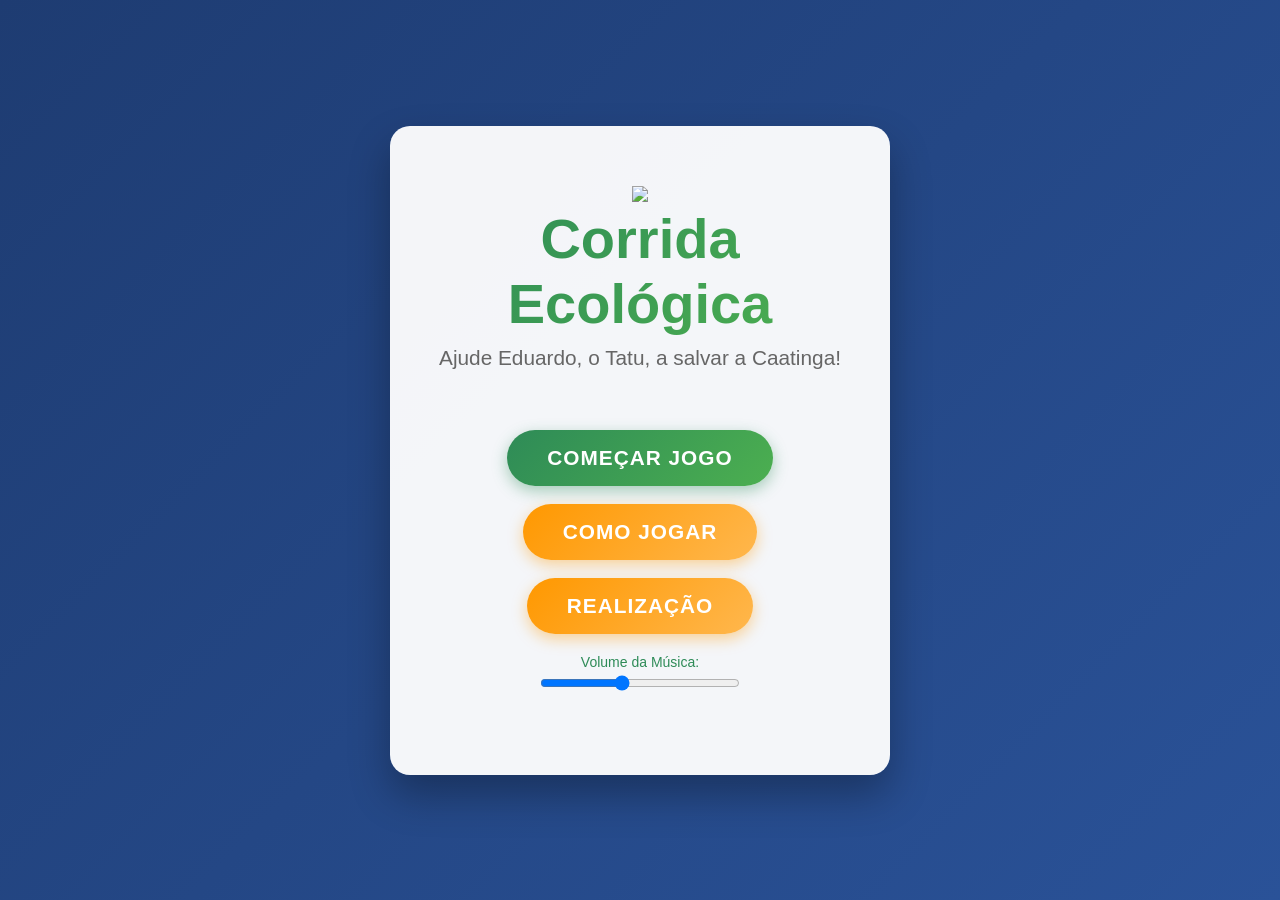
==== portfolio/corrida-ecologica/index.html @ 88408aad "corrida ecologica" ====
<!DOCTYPE html>
<html lang="pt-br">
	<head>
		<meta charset="UTF-8" />
		<meta name="viewport" content="width=device-width, initial-scale=1.0" />

		<!-- Open Graph Meta Tags -->
		<meta
			property="og:title"
			content="Corrida Ecológica"
		/>
		<meta
			property="og:description"
			content="Corrida Ecológica é um jogo educativo desenvolvido para conscientizar crianças sobre a importância da preservação da Caatinga e práticas de reciclagem. O jogo faz parte do projeto 'Jogos Educativos para a consolidação das aprendizagens: Jogo da Coleta Seletiva'."
		/>
		<meta
			property="og:image"
			content="https://seusite.com/metadata/og.png"
		/>
		<meta property="og:url" content="https://seusite.com" />
		<meta property="og:type" content="website" />
		<meta property="og:site_name" content="Corrida Ecológica" />

		<!-- Meta tags adicionais recomendadas -->
		<meta property="og:locale" content="pt_BR" />
		<meta property="og:image:width" content="1200" />
		<meta property="og:image:height" content="600" />
		<meta
			property="og:image:alt"
			content="/metadata/og.png"
		/>

		<title>Corrida Ecológica - Salve a Natureza!</title>
		<link rel="stylesheet" href="css/style.css" />
	</head>
	<body>
		<div id="game-container">
			<!-- Tela de Início -->
			<div id="start-screen" class="screen active">
				<div class="title-container">
					<img src="/images/logo.png" style="height: 100px" />
					<h1>Corrida Ecológica</h1>
					<p>Ajude Eduardo, o Tatu, a salvar a Caatinga!</p>
				</div>
				<div class="menu-buttons">
					<button id="start-btn" class="btn primary">
						Começar Jogo
					</button>
					<br />
					<br />
					<button id="instructions-btn" class="btn secondary">
						Como Jogar
					</button>
					<br />
					<br />
					<button id="credits-btn" class="btn secondary">
						Realização
					</button>
                    
                    <div class="volume-controls">
    <label for="music-volume">Volume da Música:</label>
    <input type="range" id="music-volume" min="0" max="100" value="40">
</div>
				</div>
			</div>

			<!-- Tela de Instruções -->
			<div id="instructions-screen" class="screen">
				<h2>Como Jogar</h2>
				<div class="instructions-content">
					<div class="instruction">
						<span
							class="key"
							style="
								font-size: 12px;
								text-align: center;
								width: 80px;
							"
							>Barra de<br />Espaço</span
						>
						<p>Pular sobre as queimadas</p>
					</div>
					<div class="instruction">
						<span class="key">W</span>
						<p>Pular (alternativo)</p>
					</div>
					<div class="instruction">
						<span class="key">↑</span>
						<p>Pular (alternativo)</p>
					</div>
					<div class="instruction">
						<span class="item"
							><img src="/images/paper.png"
						/></span>
						<p>Coletar papel amassado</p>
					</div>
					<div class="instruction">
						<span class="item"><img src="/images/can.png" /></span>
						<p>Coletar latinha</p>
					</div>
					<div class="instruction">
						<span class="item"
							><img src="/images/bottle.png"
						/></span>
						<p>Coletar garrafa de água</p>
					</div>
					<div class="instruction">
						<span class="danger">🔥</span>
						<p>Evitar as queimadas - 3 vidas</p>
					</div>
					<div class="instruction">
						<span class="icon">⏱️</span>
						<p>Velocidade aumenta com o tempo</p>
					</div>
				</div>
				<button id="back-btn" class="btn primary">
					Voltar ao Menu
				</button>
			</div>

			<!-- Tela de Realização -->
			<div id="credits-screen" class="screen">
				<h2>Realização</h2>
				<div class="credits-content">
					<div class="credit-section">
						<h3>Idealização</h3>
						<p>Maria Hosana Andrade de Sousa</p>
					</div>
					<div class="credit-section">
						<h3>Desenvolvimento</h3>
						<p>Horizon Studio LTDA.</p>
					</div>
					<div class="credit-section">
						<h3>Sobre o Projeto</h3>
						<p>
							Corrida Ecológica é um jogo educativo desenvolvido
							para conscientizar crianças sobre a importância da
							preservação da Caatinga e práticas de reciclagem. O
							jogo faz parte do projeto "Jogos Educativos para a consolidação das aprendizagens: Jogo da Coleta Seletiva".
						</p>
					</div>
					<div class="credit-section">
						<h3>Objetivos Educacionais</h3>
						<ul>
							<li>Sensibilizar os alunos sobre os diferentes tipos de resídios e sua classificação através da atividade coletiva.</li>
							<li>Promover a reciclagem de materiais.</li>
							<li>Demonstrar efeitos do desacrte inadequado em diferentes biomas brasileiros.</li>
							<li>Estimular a adoção de práticas sustentáveis no cotidiano escolar e familiar.</li>
						</ul>
					</div>
				</div>
				<button id="credits-back-btn" class="btn primary">
					Voltar ao Menu
				</button>
			</div>

			<!-- Jogo -->
			<div id="game-screen" class="screen">
				<canvas id="game-canvas"></canvas>
				<div id="hud">
					<div class="hud-item">
						<div class="hud-icon">
							<img src="/images/heart.png" />
						</div>
						<div class="hud-value" id="lives">3</div>
					</div>
					<div class="hud-item">
						<div class="hud-icon">
							<img src="/images/timer.png" />
						</div>
						<div class="hud-value" id="timer">0</div>
					</div>
					<div class="hud-item">
						<div class="hud-icon">
							<img src="/images/recycle.png" />
						</div>
						<div class="hud-value" id="score">0</div>
					</div>
				</div>
			</div>

			<!-- Tela de Fim de Jogo -->
			<div id="gameover-screen" class="screen">
				<h2>Missão Concluída!</h2>
				<div id="final-stats">
					<p>
						Tempo de jogo: <span id="final-time">0</span> segundos
					</p>
					<p>
						Pontuação total: <span id="final-score">0</span> pontos
					</p>
					<p>
						Itens reciclados: <span id="final-items">0</span> itens
					</p>
					<p class="eco-message">A natureza agradece sua ajuda! 🌱</p>
				</div>
				<button id="restart-btn" class="btn primary">
					Jogar Novamente
				</button>
			</div>
		</div>

		<script src="js/game.js"></script>
	</body>
</html>
---- portfolio/corrida-ecologica/css/style.css ----
* {
    margin: 0;
    padding: 0;
    box-sizing: border-box;
}

body {
    font-family: 'Segoe UI', Tahoma, Geneva, Verdana, sans-serif;
    background: linear-gradient(135deg, #1e3c72, #2a5298);
    overflow: hidden;
}

#game-container {
    width: 100vw;
    height: 100vh;
    display: flex;
    justify-content: center;
    align-items: center;
}

.screen {
    display: none;
    flex-direction: column;
    align-items: center;
    gap: 30px;
    padding: 40px;
}

.screen.active {
    display: flex;
}

/* Tela de Início */
#start-screen {
    background: rgba(255, 255, 255, 0.95);
    border-radius: 20px;
    box-shadow: 0 20px 40px rgba(0, 0, 0, 0.3);
    padding: 60px 40px;
    text-align: center;
    max-width: 500px;
}

.title-container h1 {
    font-size: 3.5rem;
    background: linear-gradient(135deg, #2E8B57, #4CAF50);
    -webkit-background-clip: text;
    -webkit-text-fill-color: transparent;
    background-clip: text;
    margin-bottom: 10px;
    font-weight: 800;
}

.title-container p {
    font-size: 1.3rem;
    color: #666;
    margin-bottom: 30px;
}

/* Tela de Jogo */
#game-screen {
    position: relative;
    background: rgba(0, 0, 0, 0.1);
    border-radius: 15px;
    padding: 20px;
}

#game-canvas {
    border: 3px solid #2E8B57;
    border-radius: 10px;
    box-shadow: 0 10px 30px rgba(0, 0, 0, 0.4);
    background: #87CEEB;
}

/* HUD Elegante */
#hud {
    position: absolute;
    top: 25px;
    left: 25px;
    right: 25px;
    display: flex;
    justify-content: space-between;
    align-items: center;
    background: rgba(0, 0, 0, 0.8);
    padding: 15px 25px;
    border-radius: 15px;
    border: 2px solid rgba(255, 255, 255, 0.2);
    backdrop-filter: blur(10px);
    box-shadow: 0 8px 25px rgba(0, 0, 0, 0.5);
}

.hud-item {
    display: flex;
    align-items: center;
    gap: 12px;
    color: white;
    font-size: 1.4rem;
    font-weight: 600;
}

.hud-icon {
    width: 40px;
    height: 40px;
    display: flex;
    align-items: center;
    justify-content: center;
    background: rgba(255, 255, 255, 0.1);
    border-radius: 10px;
    font-size: 1.6rem;
}

.hud-icon img {
    height: 32px;
    display: flex;
    align-items: center;
    justify-content: center;
    background: rgba(255, 255, 255, 0.1);
    border-radius: 10px;
    font-size: 1.6rem;
}

.hud-value {
    min-width: 60px;
    text-align: center;
    background: rgba(255, 255, 255, 0.1);
    padding: 5px 15px;
    border-radius: 8px;
    border: 1px solid rgba(255, 255, 255, 0.2);
}

.volume-controls {
    margin: 20px 0;
    text-align: center;
}

.volume-controls label {
    color: #2E8B57;
    font-size: 14px;
    display: block;
    margin-bottom: 5px;
}

#music-volume {
    width: 200px;
}



/* Tela de Game Over */
#gameover-screen {
    background: rgba(255, 255, 255, 0.95);
    border-radius: 20px;
    box-shadow: 0 20px 40px rgba(0, 0, 0, 0.3);
    padding: 50px;
    text-align: center;
    max-width: 500px;
}

#gameover-screen h2 {
    font-size: 2.5rem;
    color: #FF6B6B;
    margin-bottom: 30px;
    font-weight: 700;
}

#final-stats {
    background: linear-gradient(135deg, #f8f9fa, #e9ecef);
    padding: 25px;
    border-radius: 15px;
    margin: 20px 0;
    border: 2px solid rgba(46, 139, 87, 0.2);
}

#final-stats p {
    font-size: 1.2rem;
    margin: 10px 0;
    color: #495057;
    font-weight: 500;
}

.eco-message {
    color: #2E8B57 !important;
    font-weight: 700 !important;
    font-size: 1.3rem !important;
    margin-top: 20px !important;
    padding-top: 15px;
    border-top: 2px solid #2E8B57;
}

/* Botões Elegantes */
.btn {
    padding: 16px 40px;
    font-size: 1.3rem;
    font-weight: 600;
    border: none;
    border-radius: 50px;
    cursor: pointer;
    transition: all 0.3s ease;
    text-transform: uppercase;
    letter-spacing: 1px;
    position: relative;
    overflow: hidden;
}

.btn.primary {
    background: linear-gradient(135deg, #2E8B57, #4CAF50);
    color: white;
    box-shadow: 0 5px 15px rgba(46, 139, 87, 0.4);
}

.btn.secondary {
    background: linear-gradient(135deg, #FF9800, #FFB74D);
    color: white;
    box-shadow: 0 5px 15px rgba(255, 152, 0, 0.4);
}

.btn:hover {
    transform: translateY(-3px);
    box-shadow: 0 8px 25px rgba(0, 0, 0, 0.3);
}

.btn:active {
    transform: translateY(-1px);
}

.btn::before {
    content: '';
    position: absolute;
    top: 0;
    left: -100%;
    width: 100%;
    height: 100%;
    background: linear-gradient(90deg, transparent, rgba(255, 255, 255, 0.2), transparent);
    transition: left 0.5s;
}

.btn:hover::before {
    left: 100%;
}

/* Instruções */
#instructions-screen {
    background: rgba(255, 255, 255, 0.95);
    border-radius: 20px;
    box-shadow: 0 20px 40px rgba(0, 0, 0, 0.3);
    padding: 50px;
    max-width: 600px;
}

#instructions-screen h2 {
    font-size: 2.5rem;
    background: linear-gradient(135deg, #2E8B57, #4CAF50);
    -webkit-background-clip: text;
    -webkit-text-fill-color: transparent;
    background-clip: text;
    margin-bottom: 30px;
    font-weight: 700;
}

.instructions-content {
    display: grid;
    grid-template-columns: 1fr 1fr;
    gap: 20px;
    margin: 30px 0;
}

.instruction {
    display: flex;
    align-items: center;
    gap: 15px;
    padding: 15px;
    background: rgba(46, 139, 87, 0.1);
    border-radius: 10px;
    border-left: 4px solid #2E8B57;
}

.instruction .key {
    width: 50px;
    height: 50px;
    display: flex;
    align-items: center;
    justify-content: center;
    background: #2E8B57;
    color: white;
    border-radius: 8px;
    font-size: 1.5rem;
    font-weight: bold;
}

.instruction .item, .instruction .danger {
    width: 50px;
    height: 50px;
    display: flex;
    align-items: center;
    justify-content: center;
    border-radius: 8px;
    font-size: 1.8rem;
}

.instruction .danger {
    background: #FF6B6B;
    color: white;
}

.instruction p {
    font-size: 1.1rem;
    color: #495057;
    font-weight: 500;
}

.instruction .icon {
    width: 50px;
    height: 50px;
    display: flex;
    align-items: center;
    justify-content: center;
    background: #6c757d;
    color: white;
    border-radius: 8px;
    font-size: 1.5rem;
    font-weight: bold;
}

/* Tela de Realização */
#credits-screen {
    background: rgba(255, 255, 255, 0.95);
    border-radius: 20px;
    box-shadow: 0 20px 40px rgba(0, 0, 0, 0.3);
    max-width: 700px;
    text-align: left;
}

#credits-screen h2 {
    font-size: 2.5rem;
    background: linear-gradient(135deg, #2E8B57, #4CAF50);
    -webkit-background-clip: text;
    -webkit-text-fill-color: transparent;
    background-clip: text;
    margin-top: 10px;
    font-weight: 700;
    text-align: center;
}

.credits-content {
    background: linear-gradient(135deg, #f8f9fa, #e9ecef);
    padding: 15px;
    border-radius: 15px;
    margin: 0;
    border: 2px solid rgba(46, 139, 87, 0.2);
}

.credit-section {
    margin-bottom: 12px;
    padding-bottom: 10px;
    border-bottom: 1px solid rgba(46, 139, 87, 0.2);
}

.credit-section:last-child {
    border-bottom: none;
    margin-bottom: 0;
}

.credit-section h3 {
    color: #2E8B57;
    font-size: 1.4rem;
    margin-bottom: 5px;
    font-weight: 600;
}

.credit-section p {
    font-size: 1.1rem;
    color: #495057;
    line-height: 1.5;
    margin-bottom: 5px;
}

.credit-section ul {
    list-style-type: none;
    padding-left: 0;
}

.credit-section li {
    font-size: 1.1rem;
    color: #495057;
    margin-bottom: 4px;
    padding-left: 20px;
    position: relative;
}

.credit-section li:before {
    content: "🌱";
    position: absolute;
    left: 0;
    top: 0;
}


/* Efeitos de transição */
.screen {
    animation: fadeIn 0.5s ease-in-out;
}

@keyframes fadeIn {
    from {
        opacity: 0;
        transform: translateY(20px);
    }
    to {
        opacity: 1;
        transform: translateY(0);
    }
}

/* Responsivo */
@media (max-width: 768px) {
    .screen {
        padding: 20px;
    }
    
    .title-container h1 {
        font-size: 2.5rem;
    }
    
    #hud {
        flex-direction: column;
        gap: 10px;
        padding: 12px;
    }
    
    .hud-item {
        font-size: 1.1rem;
    }
    
    .instructions-content {
        grid-template-columns: 1fr;
    }
    
    .btn {
        padding: 14px 30px;
        font-size: 1.1rem;
    }
}
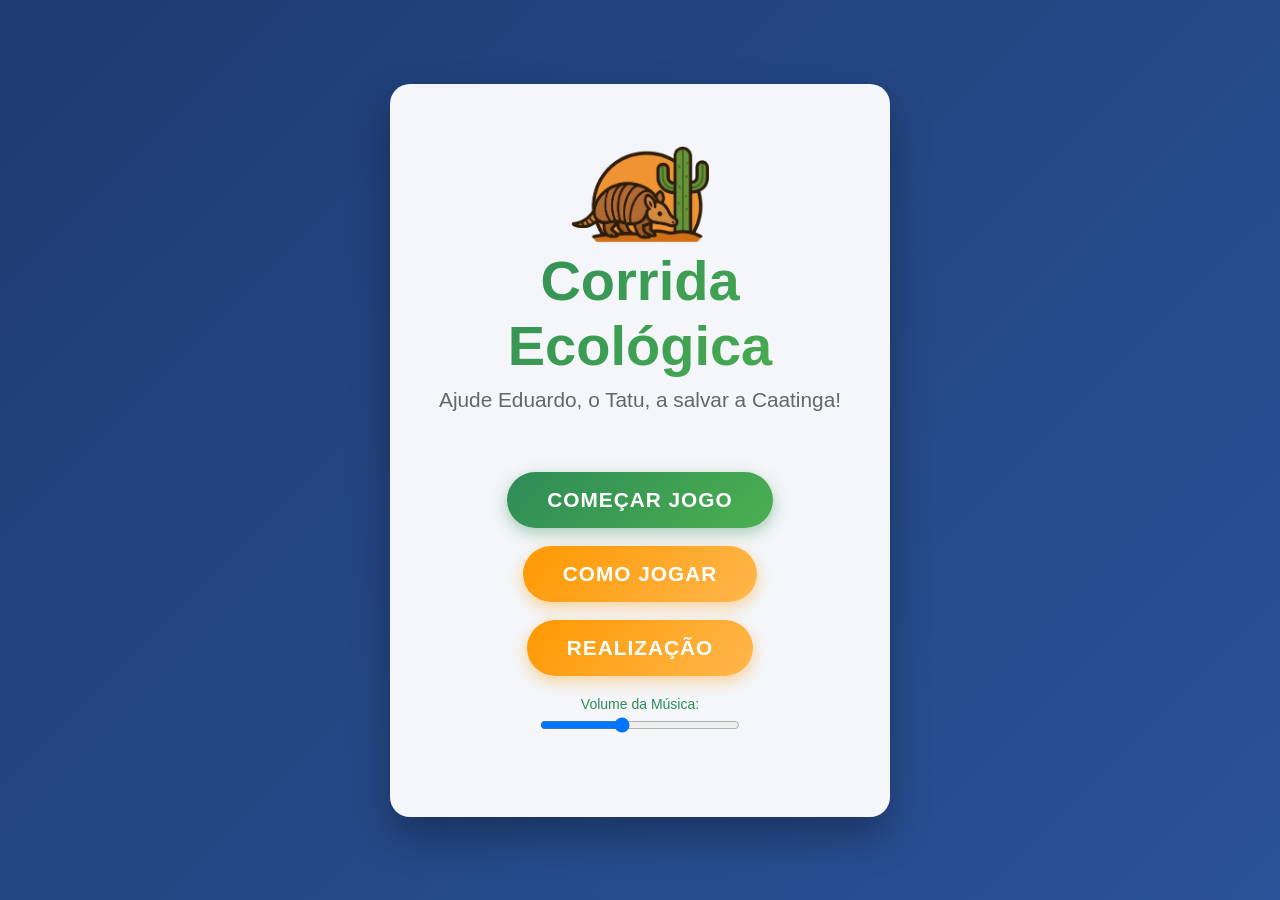
==== commit c0baa1b7: "ajuste nos assets" ====
--- a/portfolio/corrida-ecologica/index.html
+++ b/portfolio/corrida-ecologica/index.html
@@ -15,9 +15,9 @@
 		/>
 		<meta
 			property="og:image"
-			content="https://seusite.com/metadata/og.png"
-		/>
-		<meta property="og:url" content="https://seusite.com" />
+			content="https://horizonstudio.com.br/portfolio/corrida-ecologica/metadata/og.png"
+		/>
+		<meta property="og:url" content="https://horizonstudio.com.br/portfolio/corrida-ecologica/" />
 		<meta property="og:type" content="website" />
 		<meta property="og:site_name" content="Corrida Ecológica" />
 
@@ -27,7 +27,7 @@
 		<meta property="og:image:height" content="600" />
 		<meta
 			property="og:image:alt"
-			content="/metadata/og.png"
+			content="https://horizonstudio.com.br/portfolio/corrida-ecologica/metadata/og.png"
 		/>
 
 		<title>Corrida Ecológica - Salve a Natureza!</title>
@@ -38,7 +38,7 @@
 			<!-- Tela de Início -->
 			<div id="start-screen" class="screen active">
 				<div class="title-container">
-					<img src="/images/logo.png" style="height: 100px" />
+					<img src="./images/logo.png" style="height: 100px" />
 					<h1>Corrida Ecológica</h1>
 					<p>Ajude Eduardo, o Tatu, a salvar a Caatinga!</p>
 				</div>
@@ -90,23 +90,23 @@
 					</div>
 					<div class="instruction">
 						<span class="item"
-							><img src="/images/paper.png"
+							><img src="./images/paper.png"
 						/></span>
 						<p>Coletar papel amassado</p>
 					</div>
 					<div class="instruction">
-						<span class="item"><img src="/images/can.png" /></span>
+						<span class="item"><img src="./images/can.png" /></span>
 						<p>Coletar latinha</p>
 					</div>
 					<div class="instruction">
 						<span class="item"
-							><img src="/images/bottle.png"
+							><img src="./images/bottle.png"
 						/></span>
 						<p>Coletar garrafa de água</p>
 					</div>
 					<div class="instruction">
-						<span class="danger">🔥</span>
-						<p>Evitar as queimadas - 3 vidas</p>
+						<span class="danger">🔥🪵</span>
+						<p>Evitar as queimadas e troncos - 3 vidas</p>
 					</div>
 					<div class="instruction">
 						<span class="icon">⏱️</span>
